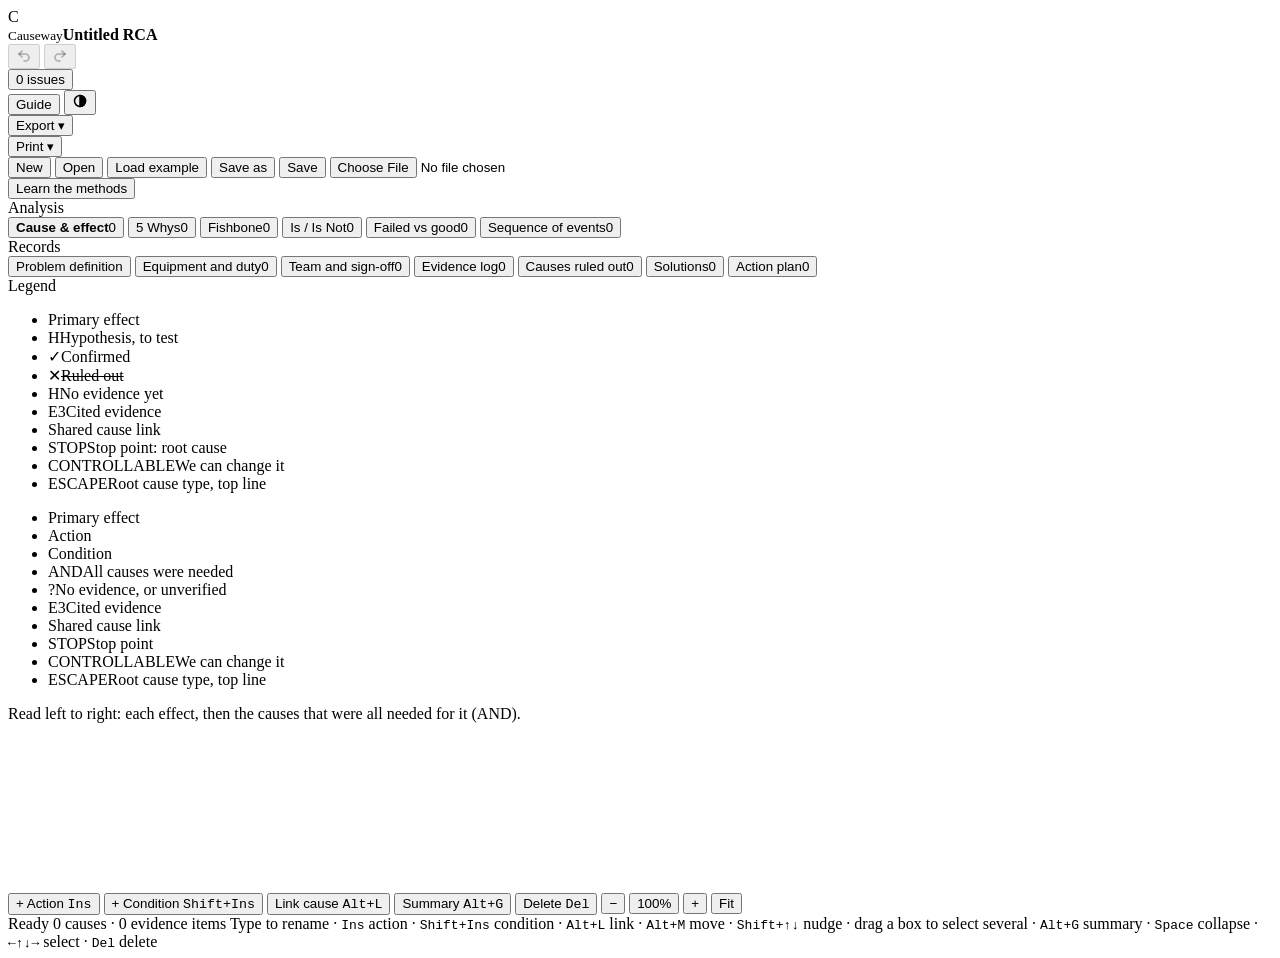
==== src/index.html @ 366dcf78 "Box selection and summaries: a brace from sibling causes to one they share Drag a box on the canvas " ====
<!doctype html>
<!-- Generated by scripts/build.py from src/. Edit the sources, not this file. -->
<!-- Causeway, a root cause analysis workbench. Third-party code: none; everything below is our own. -->
<html lang="en">
<head>
<meta charset="utf-8">
<meta name="viewport" content="width=device-width, initial-scale=1">
<!-- Offline by construction: the browser refuses every network request this page could make. -->
<meta http-equiv="Content-Security-Policy" content="default-src 'none'; script-src 'unsafe-inline'; style-src 'unsafe-inline'; img-src data: blob:">
<title>Causeway</title>
<link rel="icon" type="image/svg+xml" href="@build:favicon">
<style>
/* @build:css */
</style>
</head>
<body>
<div class="app" id="app" data-record="chart" data-style="apollo">
  <header>
    <div class="mark" aria-hidden="true">C</div>
    <div class="brand"><small id="sheetMeta">Causeway</small><strong id="sheetTitle">Untitled RCA</strong></div>
    <div class="group">
      <button class="icon" id="undo" title="Undo (Ctrl/Cmd+Z)" aria-label="Undo" disabled><svg aria-hidden="true" width="16" height="16" viewBox="0 0 16 16" fill="none" stroke="currentColor" stroke-width="1.6" stroke-linecap="round" stroke-linejoin="round"><path d="M6 4 3 7l3 3"/><path d="M3 7h6.5a3.5 3.5 0 0 1 0 7H8"/></svg></button>
      <button class="icon" id="redo" title="Redo (Ctrl+Y or Ctrl/Cmd+Shift+Z)" aria-label="Redo" disabled><svg aria-hidden="true" width="16" height="16" viewBox="0 0 16 16" fill="none" stroke="currentColor" stroke-width="1.6" stroke-linecap="round" stroke-linejoin="round"><path d="m10 4 3 3-3 3"/><path d="M13 7H6.5a3.5 3.5 0 0 0 0 7H8"/></svg></button>
    </div>
    <div class="issues-wrap">
      <button id="issuesButton" class="issues" aria-expanded="false" aria-controls="issuesList" title="Rule issues: click to list them"><span class="dot" aria-hidden="true"></span><span id="issuesCount">0 issues</span></button>
      <div id="issuesList" class="popover" role="menu" hidden></div>
    </div>
    <div class="toolbar" id="fileGroup">
      <button id="guideButton" aria-pressed="false" aria-controls="guide" title="Show or hide the guide to the page shown: what it is and how to fill it in">Guide</button>
      <button class="icon" id="themeButton" aria-label="Theme" title="Theme"><svg aria-hidden="true" width="16" height="16" viewBox="0 0 16 16" fill="none" stroke="currentColor" stroke-width="1.5"><circle cx="8" cy="8" r="5.5"/><path d="M8 2.5a5.5 5.5 0 0 1 0 11z" fill="currentColor"/></svg></button>
      <div class="menu-wrap">
        <button id="exportButton" aria-expanded="false" aria-controls="exportMenu" title="Export a report as Word or PowerPoint, or the chart as PDF or an image">Export ▾</button>
        <div id="exportMenu" class="popover right" role="menu" hidden>
          <div class="where">Word</div>
          <button role="menuitem" id="exportDocxFull"><b>Full report</b><small>.docx: every record and the chart, to edit and send</small></button>
          <button role="menuitem" id="exportDocx8d"><b>8D report</b><small>.docx: D1 to D8, for a customer's 8D request</small></button>
          <div class="where">PowerPoint</div>
          <button role="menuitem" id="exportPptxFull"><b>Full report</b><small>.pptx: a section to a slide, long tables run on</small></button>
          <button role="menuitem" id="exportPptx8d"><b>8D report</b><small>.pptx: D1 to D8 as slides</small></button>
          <button role="menuitem" id="exportPptxSummary"><b>One-page summary</b><small>.pptx: one slide for management</small></button>
          <div class="where">Chart</div>
          <button role="menuitem" id="exportPdf"><b>PDF</b><small>Vector, the whole chart on one A4, A3, or A1 sheet</small></button>
          <button role="menuitem" id="exportSvg"><b>SVG</b><small>Vector, for documents and further editing</small></button>
          <button role="menuitem" id="exportPng"><b>PNG</b><small>Image at twice screen resolution</small></button>
        </div>
      </div>
      <div class="menu-wrap">
        <button id="printReport" aria-expanded="false" aria-controls="printMenu" title="Print a report, or save it as a PDF">Print ▾</button>
        <div id="printMenu" class="popover right" role="menu" hidden>
          <button role="menuitem" id="printFull"><b>Full RCA report</b><small>Every record, the chart, and the sign-off</small></button>
          <button role="menuitem" id="print8d"><b>8D report</b><small>D1 to D8, for a customer's 8D request</small></button>
          <button role="menuitem" id="printSummary"><b>One-page summary</b><small>Problem, root causes, actions, and status</small></button>
        </div>
      </div>
      <span class="divider" aria-hidden="true"></span>
      <button id="newProject" title="Start a new, empty RCA">New</button>
      <button id="openProject" title="Open a saved RCA (JSON)">Open</button>
      <button id="loadExample" title="Replace the current RCA with the built-in P-101A seal leakage example">Load example</button>
      <button id="saveProjectAs" title="Save the RCA under a new file name (Ctrl/Cmd+Shift+S)">Save as</button>
      <button id="saveProject" class="primary" title="Save the RCA as a JSON file (Ctrl/Cmd+S)">Save</button>
      <input id="projectFile" type="file" accept=".json,.xmind,application/json">
    </div>
  </header>

  <nav class="rail" aria-label="RCA records">
    <button class="record learn" data-record="learn" title="Every method in the order an investigation uses them, each with a guide and an example">Learn the methods</button>
    <div class="panel-title group-title">Analysis</div>
    <button class="record active" data-record="chart" aria-current="page" id="railChart"><b id="railChartName">Cause &amp; effect</b><span id="railCauses">0</span></button>
    <button class="record" data-record="whys">5 Whys<span id="railWhys">0</span></button>
    <button class="record" data-record="fishbone">Fishbone<span id="railFish">0</span></button>
    <button class="record" data-record="spec">Is / Is Not<span id="railSpec">0</span></button>
    <button class="record" data-record="compare" title="Optional: the failed case beside two that did not fail">Failed vs good<span id="railCompare">0</span></button>
    <button class="record" data-record="timeline">Sequence of events<span id="railTimeline">0</span></button>
    <div class="panel-title group-title">Records</div>
    <button class="record" data-record="problem">Problem definition</button>
    <button class="record" data-record="equipment">Equipment and duty<span id="railEquipment">0</span></button>
    <button class="record" data-record="team">Team and sign-off<span id="railTeam">0</span></button>
    <button class="record" data-record="evidence">Evidence log<span id="railEvidence">0</span></button>
    <button class="record" data-record="ruledOut">Causes ruled out<span id="railRuledOut">0</span></button>
    <button class="record" data-record="solutions">Solutions<span id="railSolutions">0</span></button>
    <button class="record" data-record="actions">Action plan<span id="railActions">0</span></button>
    <div class="panel-title legend-title">Legend</div>
    <ul class="legend tree">
      <li><span class="sw effect"></span>Primary effect</li>
      <li><span class="sw possible"></span><span class="sw badge h">H</span>Hypothesis, to test</li>
      <li><span class="sw confirmed"></span><span class="sw badge ok">✓</span>Confirmed</li>
      <li><span class="sw ruled"></span><span class="sw badge no">✕</span><s>Ruled out</s></li>
      <li><span class="sw q">H</span>No evidence yet</li>
      <li><span class="sw code">E3</span>Cited evidence</li>
      <li><span class="sw shared"></span>Shared cause link</li>
      <li><span class="sw stop">STOP</span>Stop point: root cause</li>
      <li><span class="sw ctrl">CONTROLLABLE</span>We can change it</li>
      <li><span class="sw ctype">ESCAPE</span>Root cause type, top line</li>
    </ul>
    <ul class="legend apollo">
      <li><span class="sw effect"></span>Primary effect</li>
      <li><span class="sw action"></span>Action</li>
      <li><span class="sw condition"></span>Condition</li>
      <li><span class="sw and">AND</span>All causes were needed</li>
      <li><span class="sw q">?</span>No evidence, or unverified</li>
      <li><span class="sw code">E3</span>Cited evidence</li>
      <li><span class="sw shared"></span>Shared cause link</li>
      <li><span class="sw stop">STOP</span>Stop point</li>
      <li><span class="sw ctrl">CONTROLLABLE</span>We can change it</li>
      <li><span class="sw ctype">ESCAPE</span>Root cause type, top line</li>
    </ul>
  </nav>

  <main>
    <p class="hint" id="chartHint">Read left to right: each effect, then the causes that were all needed for it (AND).</p>
    <div id="linkBanner" class="banner" role="status" hidden><span id="linkText"></span><button id="cancelLink">Cancel <kbd>Esc</kbd></button></div>
    <div id="evidenceBanner" class="banner" role="status" hidden><span id="evidenceBannerText"></span><button id="clearHighlight">Clear <kbd>Esc</kbd></button></div>
    <svg id="chart" xmlns="http://www.w3.org/2000/svg" aria-label="Cause and effect chart"></svg>
    <div class="editbar" role="toolbar" aria-label="Edit chart">
      <button id="addAction" class="add-action" title="Add an action cause to the selected effect"><span id="addActionName">+ Action</span> <kbd>Ins</kbd></button>
      <button id="addCondition" class="add-condition" title="Add a condition cause to the selected effect">+ Condition <kbd>Shift+Ins</kbd></button>
      <button id="linkCause" title="Link a node already on the chart as a further cause of the selected effect">Link cause <kbd>Alt+L</kbd></button>
      <button id="summarise" title="One new cause shared by the selected causes, drawn to their right with a brace. Drag a box on the canvas to select several">Summary <kbd>Alt+G</kbd></button>
      <button id="deleteNode" class="danger" title="Delete the selected cause">Delete <kbd>Del</kbd></button>
      <span class="sep" aria-hidden="true"></span>
      <button id="zoomOut" title="Zoom out" aria-label="Zoom out">−</button>
      <button id="zoomReset" title="Reset zoom to 100%">100%</button>
      <button id="zoomIn" title="Zoom in" aria-label="Zoom in">+</button>
      <button id="zoomFit" title="Zoom to fit the chart">Fit</button>
    </div>
  </main>

  <aside class="inspector" aria-label="Properties"><div id="properties"></div></aside>

  <aside class="guide" id="guide" aria-label="Guide" hidden></aside>

  <section class="records" id="records" aria-live="off"></section>

  <footer>
    <span id="status">Ready</span>
    <span id="count">0 causes · 0 evidence items</span>
    <span class="keyhints" id="keyHints">Type to rename · <kbd>Ins</kbd> action · <kbd>Shift+Ins</kbd> condition · <kbd>Alt+L</kbd> link · <kbd>Alt+M</kbd> move · <kbd>Shift+↑↓</kbd> nudge · drag a box to select several · <kbd>Alt+G</kbd> summary · <kbd>Space</kbd> collapse · <kbd>←↑↓→</kbd> select · <kbd>Del</kbd> delete</span>
  </footer>
</div>
<dialog id="dialog" class="dialog"></dialog>
<div id="report" aria-hidden="true"></div>
<script>
(() => {
'use strict';
/* @build:js */
})();
</script>
</body>
</html>
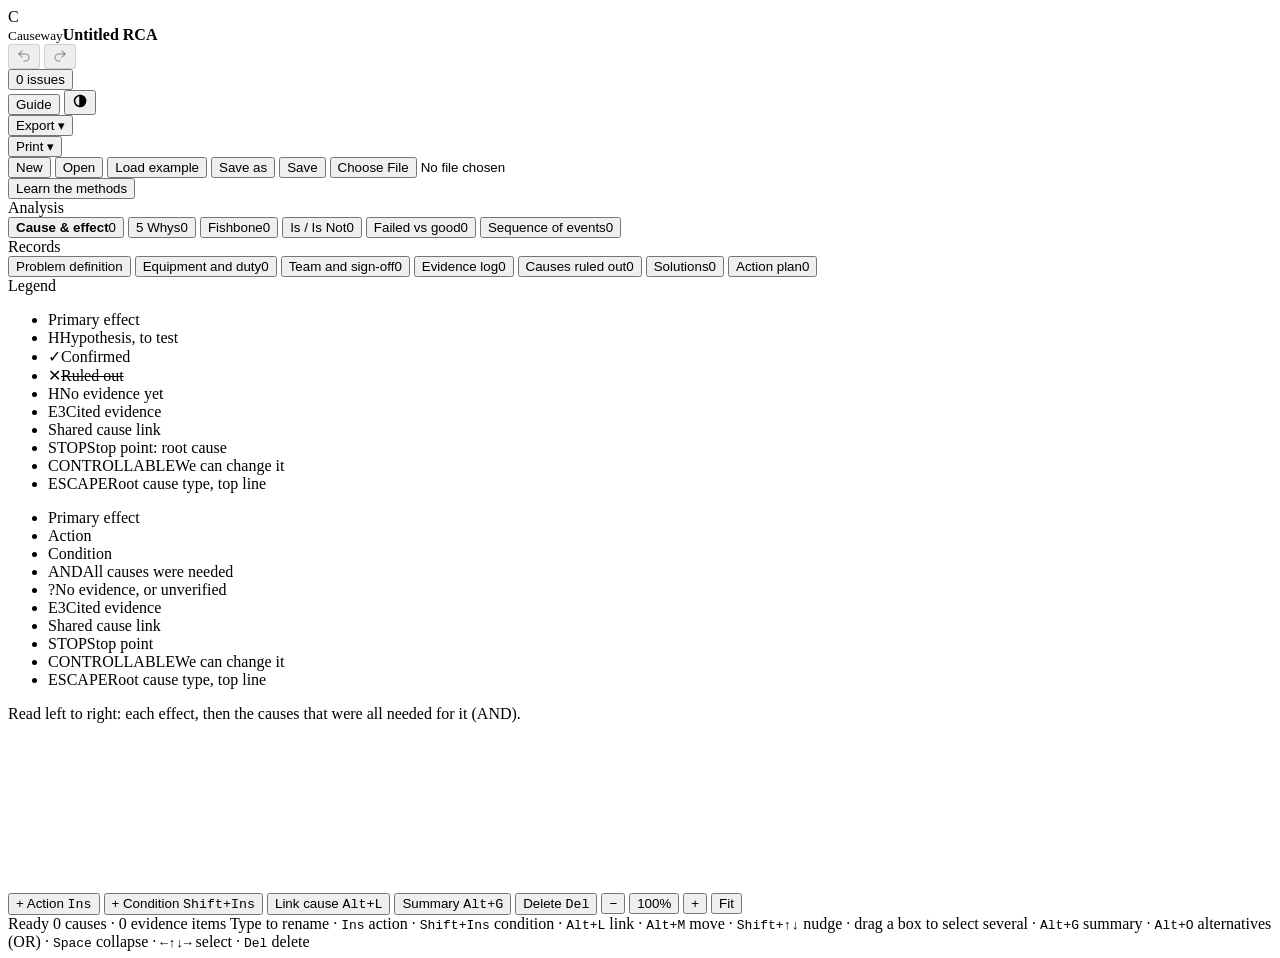
==== commit 96eb70ef: "Alternatives (OR) in Apollo, and Tab to add causes Select causes of one effect and press Alt+O when " ====
--- a/src/index.html
+++ b/src/index.html
@@ -135,7 +135,7 @@
   <footer>
     <span id="status">Ready</span>
     <span id="count">0 causes · 0 evidence items</span>
-    <span class="keyhints" id="keyHints">Type to rename · <kbd>Ins</kbd> action · <kbd>Shift+Ins</kbd> condition · <kbd>Alt+L</kbd> link · <kbd>Alt+M</kbd> move · <kbd>Shift+↑↓</kbd> nudge · drag a box to select several · <kbd>Alt+G</kbd> summary · <kbd>Space</kbd> collapse · <kbd>←↑↓→</kbd> select · <kbd>Del</kbd> delete</span>
+    <span class="keyhints" id="keyHints">Type to rename · <kbd>Ins</kbd> action · <kbd>Shift+Ins</kbd> condition · <kbd>Alt+L</kbd> link · <kbd>Alt+M</kbd> move · <kbd>Shift+↑↓</kbd> nudge · drag a box to select several · <kbd>Alt+G</kbd> summary · <kbd>Alt+O</kbd> alternatives (OR) · <kbd>Space</kbd> collapse · <kbd>←↑↓→</kbd> select · <kbd>Del</kbd> delete</span>
   </footer>
 </div>
 <dialog id="dialog" class="dialog"></dialog>
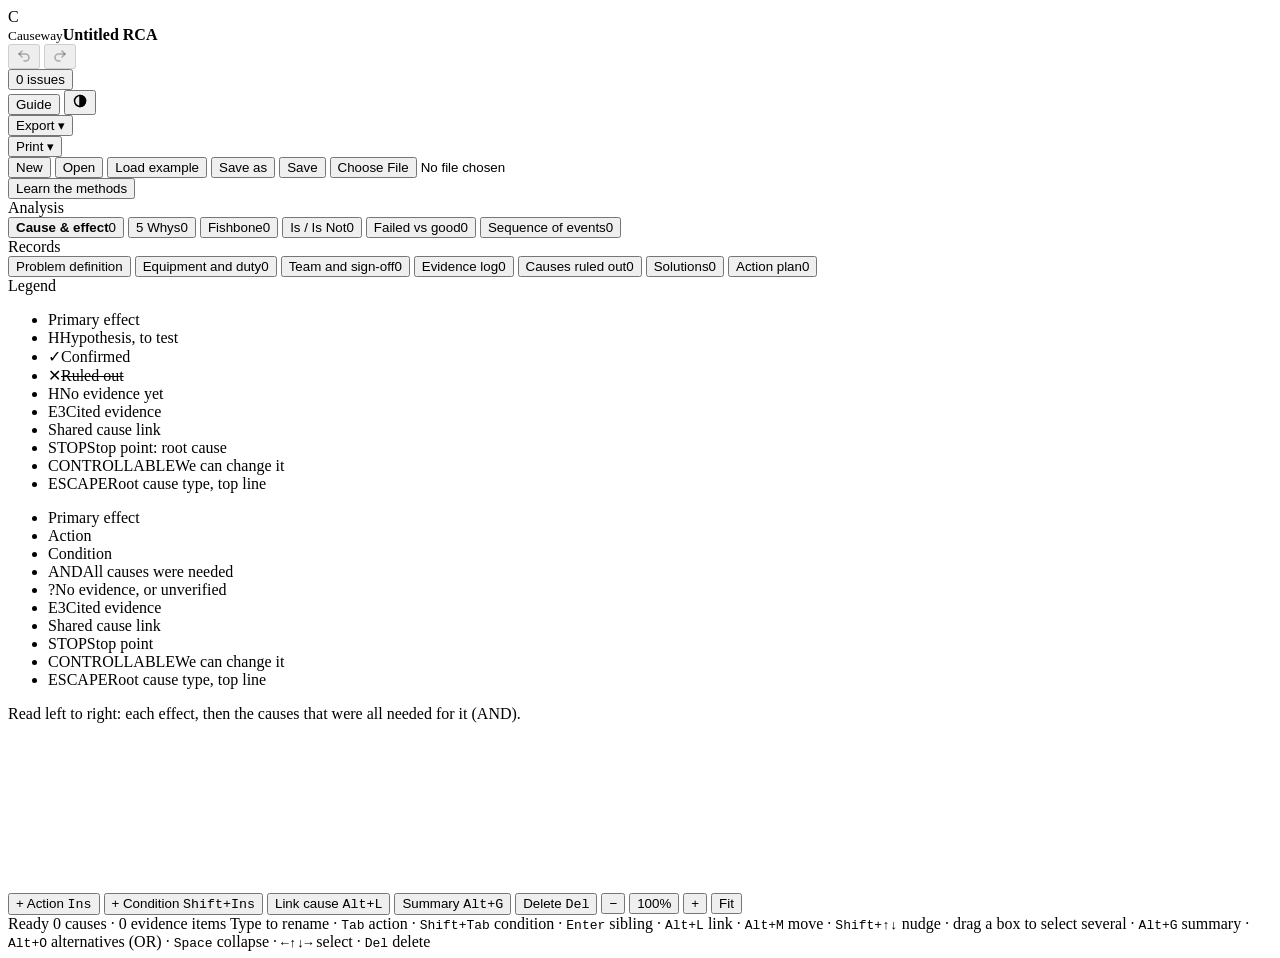
==== commit 7569f523: "Mind-map editing: Tab adds a cause, Enter a sibling, typing edits In both chart styles, Tab (Shift+T" ====
--- a/src/index.html
+++ b/src/index.html
@@ -135,7 +135,7 @@
   <footer>
     <span id="status">Ready</span>
     <span id="count">0 causes · 0 evidence items</span>
-    <span class="keyhints" id="keyHints">Type to rename · <kbd>Ins</kbd> action · <kbd>Shift+Ins</kbd> condition · <kbd>Alt+L</kbd> link · <kbd>Alt+M</kbd> move · <kbd>Shift+↑↓</kbd> nudge · drag a box to select several · <kbd>Alt+G</kbd> summary · <kbd>Alt+O</kbd> alternatives (OR) · <kbd>Space</kbd> collapse · <kbd>←↑↓→</kbd> select · <kbd>Del</kbd> delete</span>
+    <span class="keyhints" id="keyHints">Type to rename · <kbd>Tab</kbd> action · <kbd>Shift+Tab</kbd> condition · <kbd>Enter</kbd> sibling · <kbd>Alt+L</kbd> link · <kbd>Alt+M</kbd> move · <kbd>Shift+↑↓</kbd> nudge · drag a box to select several · <kbd>Alt+G</kbd> summary · <kbd>Alt+O</kbd> alternatives (OR) · <kbd>Space</kbd> collapse · <kbd>←↑↓→</kbd> select · <kbd>Del</kbd> delete</span>
   </footer>
 </div>
 <dialog id="dialog" class="dialog"></dialog>
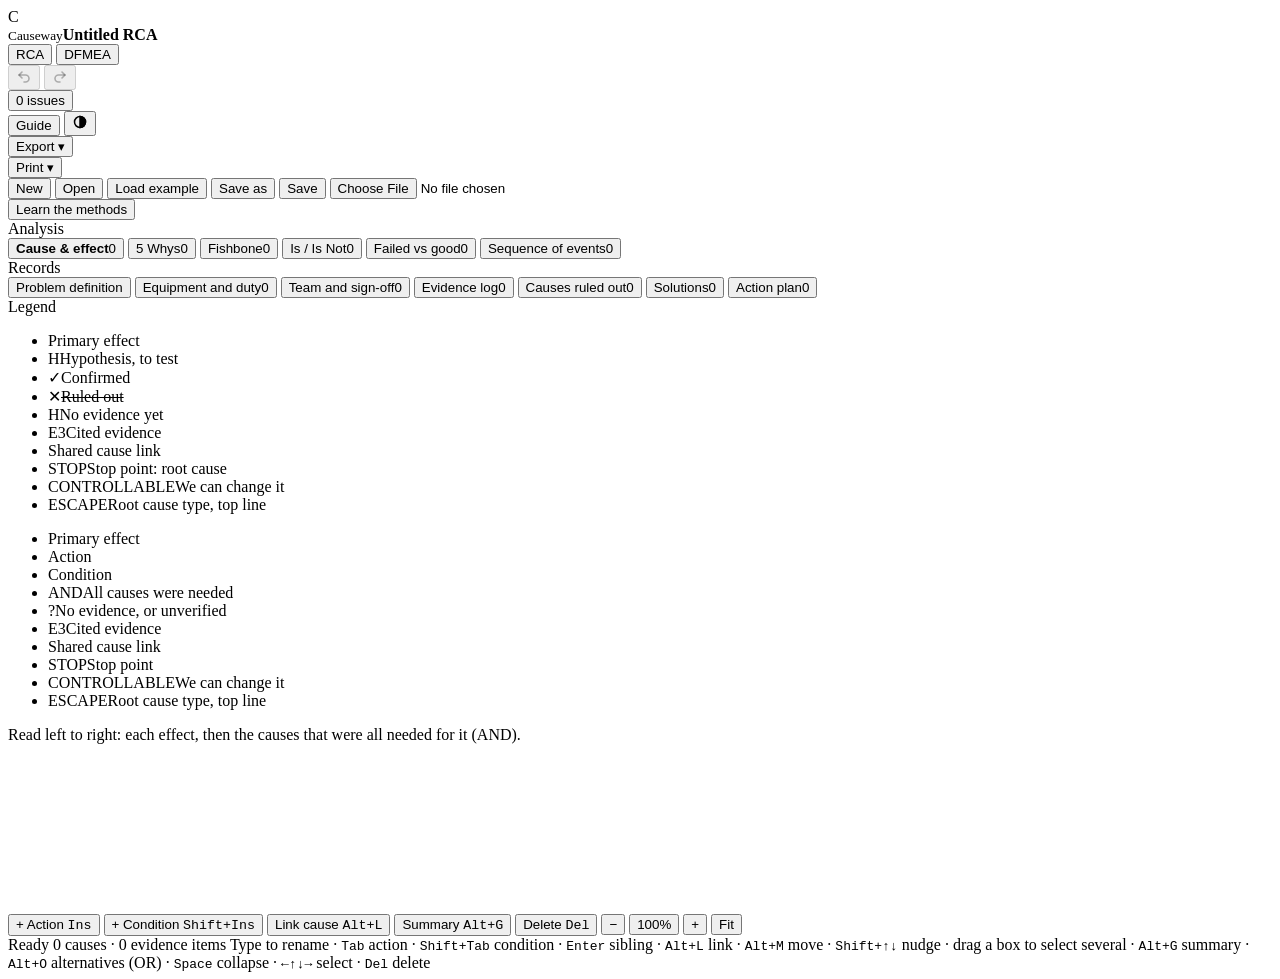
==== commit dbf9b179: "DFMEA: a module of its own beside the RCA RCA | DFMEA in the top bar switches module; the two share " ====
--- a/src/index.html
+++ b/src/index.html
@@ -14,10 +14,14 @@
 </style>
 </head>
 <body>
-<div class="app" id="app" data-record="chart" data-style="apollo">
+<div class="app" id="app" data-record="chart" data-style="apollo" data-module="rca">
   <header>
     <div class="mark" aria-hidden="true">C</div>
     <div class="brand"><small id="sheetMeta">Causeway</small><strong id="sheetTitle">Untitled RCA</strong></div>
+    <div class="module-switch" role="group" aria-label="Module">
+      <button id="moduleRca" aria-pressed="true" title="Root cause analysis of a failure">RCA</button>
+      <button id="moduleDfmea" aria-pressed="false" title="Design FMEA: the risks of a design, before it fails">DFMEA</button>
+    </div>
     <div class="group">
       <button class="icon" id="undo" title="Undo (Ctrl/Cmd+Z)" aria-label="Undo" disabled><svg aria-hidden="true" width="16" height="16" viewBox="0 0 16 16" fill="none" stroke="currentColor" stroke-width="1.6" stroke-linecap="round" stroke-linejoin="round"><path d="M6 4 3 7l3 3"/><path d="M3 7h6.5a3.5 3.5 0 0 1 0 7H8"/></svg></button>
       <button class="icon" id="redo" title="Redo (Ctrl+Y or Ctrl/Cmd+Shift+Z)" aria-label="Redo" disabled><svg aria-hidden="true" width="16" height="16" viewBox="0 0 16 16" fill="none" stroke="currentColor" stroke-width="1.6" stroke-linecap="round" stroke-linejoin="round"><path d="m10 4 3 3-3 3"/><path d="M13 7H6.5a3.5 3.5 0 0 0 0 7H8"/></svg></button>
@@ -32,6 +36,9 @@
       <div class="menu-wrap">
         <button id="exportButton" aria-expanded="false" aria-controls="exportMenu" title="Export a report as Word or PowerPoint, or the chart as PDF or an image">Export ▾</button>
         <div id="exportMenu" class="popover right" role="menu" hidden>
+          <div class="where fmea-only">Word</div>
+          <button role="menuitem" id="exportDocxDfmea" class="fmea-only"><b>DFMEA report</b><small>.docx: scope, the worksheet, and the actions</small></button>
+          <div class="rca-only">
           <div class="where">Word</div>
           <button role="menuitem" id="exportDocxFull"><b>Full report</b><small>.docx: every record and the chart, to edit and send</small></button>
           <button role="menuitem" id="exportDocx8d"><b>8D report</b><small>.docx: D1 to D8, for a customer's 8D request</small></button>
@@ -43,14 +50,16 @@
           <button role="menuitem" id="exportPdf"><b>PDF</b><small>Vector, the whole chart on one A4, A3, or A1 sheet</small></button>
           <button role="menuitem" id="exportSvg"><b>SVG</b><small>Vector, for documents and further editing</small></button>
           <button role="menuitem" id="exportPng"><b>PNG</b><small>Image at twice screen resolution</small></button>
+          </div>
         </div>
       </div>
       <div class="menu-wrap">
         <button id="printReport" aria-expanded="false" aria-controls="printMenu" title="Print a report, or save it as a PDF">Print ▾</button>
         <div id="printMenu" class="popover right" role="menu" hidden>
-          <button role="menuitem" id="printFull"><b>Full RCA report</b><small>Every record, the chart, and the sign-off</small></button>
-          <button role="menuitem" id="print8d"><b>8D report</b><small>D1 to D8, for a customer's 8D request</small></button>
-          <button role="menuitem" id="printSummary"><b>One-page summary</b><small>Problem, root causes, actions, and status</small></button>
+          <button role="menuitem" id="printFull" class="rca-only"><b>Full RCA report</b><small>Every record, the chart, and the sign-off</small></button>
+          <button role="menuitem" id="print8d" class="rca-only"><b>8D report</b><small>D1 to D8, for a customer's 8D request</small></button>
+          <button role="menuitem" id="printSummary" class="rca-only"><b>One-page summary</b><small>Problem, root causes, actions, and status</small></button>
+          <button role="menuitem" id="printDfmea" class="fmea-only"><b>DFMEA report</b><small>Scope, the worksheet, and the actions</small></button>
         </div>
       </div>
       <span class="divider" aria-hidden="true"></span>
@@ -63,7 +72,7 @@
     </div>
   </header>
 
-  <nav class="rail" aria-label="RCA records">
+  <nav class="rail" id="rcaRail" aria-label="RCA records">
     <button class="record learn" data-record="learn" title="Every method in the order an investigation uses them, each with a guide and an example">Learn the methods</button>
     <div class="panel-title group-title">Analysis</div>
     <button class="record active" data-record="chart" aria-current="page" id="railChart"><b id="railChartName">Cause &amp; effect</b><span id="railCauses">0</span></button>
@@ -132,6 +141,9 @@
 
   <section class="records" id="records" aria-live="off"></section>
 
+  <nav class="rail" id="dfmeaRail" aria-label="DFMEA pages"></nav>
+  <section class="dfmea" id="dfmea"></section>
+
   <footer>
     <span id="status">Ready</span>
     <span id="count">0 causes · 0 evidence items</span>
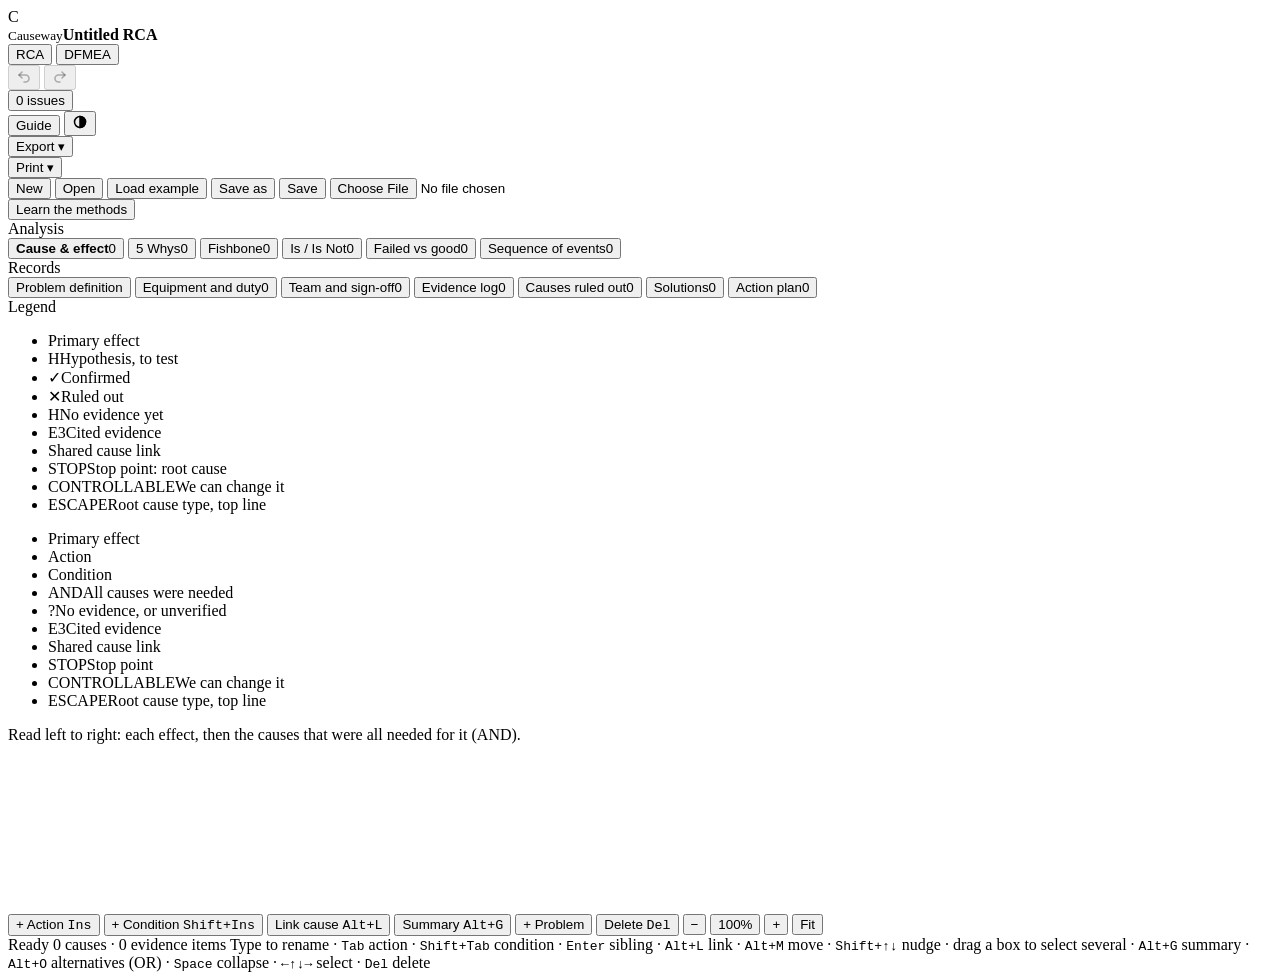
==== commit bdb7e2cb: "Several problems in one investigation; ruled-out causes readable + Problem adds a further problem to" ====
--- a/src/index.html
+++ b/src/index.html
@@ -94,7 +94,7 @@
       <li><span class="sw effect"></span>Primary effect</li>
       <li><span class="sw possible"></span><span class="sw badge h">H</span>Hypothesis, to test</li>
       <li><span class="sw confirmed"></span><span class="sw badge ok">✓</span>Confirmed</li>
-      <li><span class="sw ruled"></span><span class="sw badge no">✕</span><s>Ruled out</s></li>
+      <li><span class="sw ruled"></span><span class="sw badge no">✕</span>Ruled out</li>
       <li><span class="sw q">H</span>No evidence yet</li>
       <li><span class="sw code">E3</span>Cited evidence</li>
       <li><span class="sw shared"></span>Shared cause link</li>
@@ -126,6 +126,7 @@
       <button id="addCondition" class="add-condition" title="Add a condition cause to the selected effect">+ Condition <kbd>Shift+Ins</kbd></button>
       <button id="linkCause" title="Link a node already on the chart as a further cause of the selected effect">Link cause <kbd>Alt+L</kbd></button>
       <button id="summarise" title="One new cause shared by the selected causes, drawn to their right with a brace. Drag a box on the canvas to select several">Summary <kbd>Alt+G</kbd></button>
+      <button id="addTree" title="Add another problem: a second primary effect with its own tree, problem statement, and Is / Is Not, in this same investigation">+ Problem</button>
       <button id="deleteNode" class="danger" title="Delete the selected cause">Delete <kbd>Del</kbd></button>
       <span class="sep" aria-hidden="true"></span>
       <button id="zoomOut" title="Zoom out" aria-label="Zoom out">−</button>
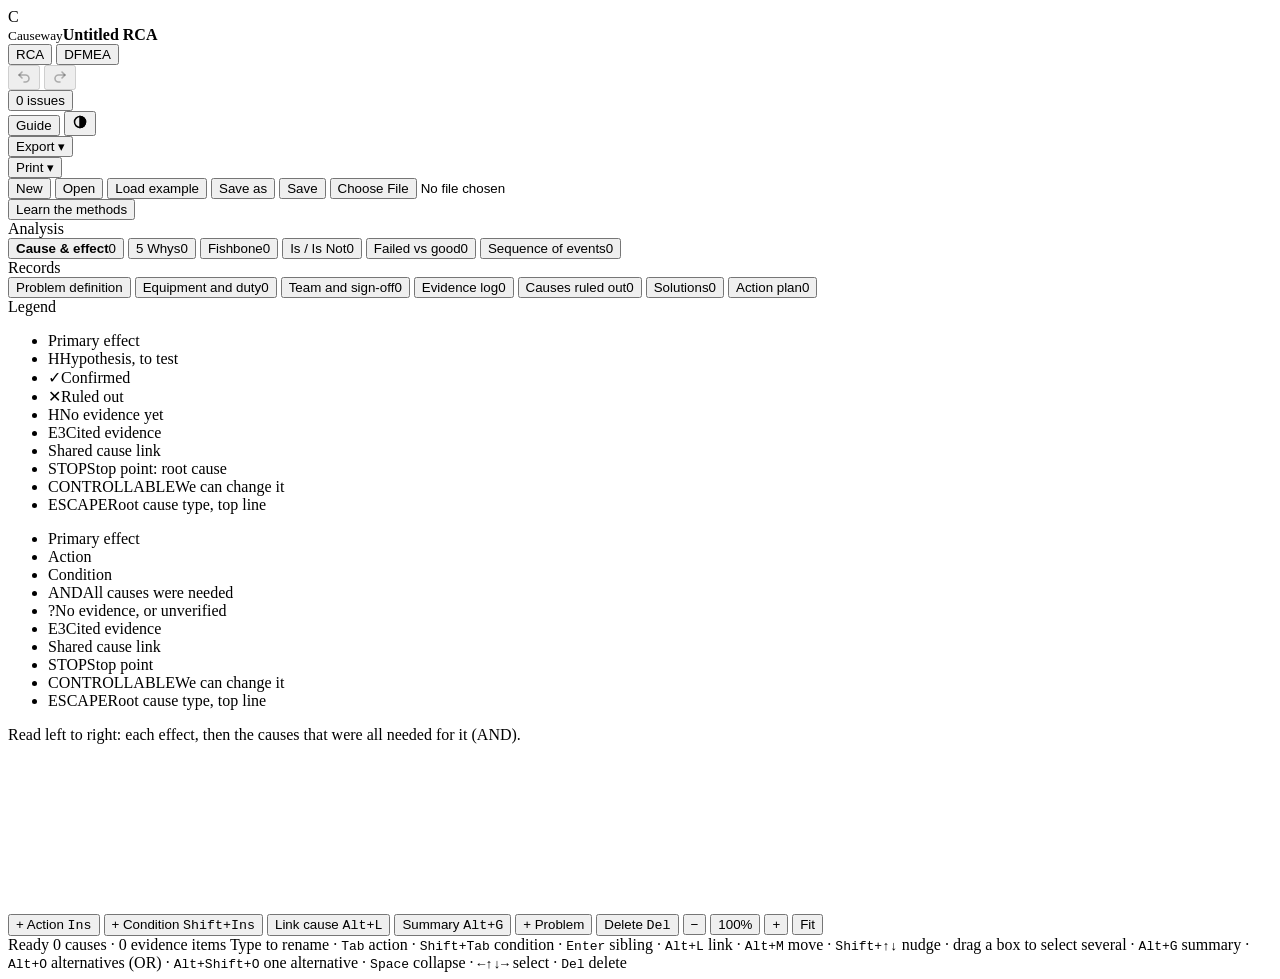
==== commit c06c64cd: "Apollo OR between whole explanations: each alternative an action and a condition An alternative (OR)" ====
--- a/src/index.html
+++ b/src/index.html
@@ -148,7 +148,7 @@
   <footer>
     <span id="status">Ready</span>
     <span id="count">0 causes · 0 evidence items</span>
-    <span class="keyhints" id="keyHints">Type to rename · <kbd>Tab</kbd> action · <kbd>Shift+Tab</kbd> condition · <kbd>Enter</kbd> sibling · <kbd>Alt+L</kbd> link · <kbd>Alt+M</kbd> move · <kbd>Shift+↑↓</kbd> nudge · drag a box to select several · <kbd>Alt+G</kbd> summary · <kbd>Alt+O</kbd> alternatives (OR) · <kbd>Space</kbd> collapse · <kbd>←↑↓→</kbd> select · <kbd>Del</kbd> delete</span>
+    <span class="keyhints" id="keyHints">Type to rename · <kbd>Tab</kbd> action · <kbd>Shift+Tab</kbd> condition · <kbd>Enter</kbd> sibling · <kbd>Alt+L</kbd> link · <kbd>Alt+M</kbd> move · <kbd>Shift+↑↓</kbd> nudge · drag a box to select several · <kbd>Alt+G</kbd> summary · <kbd>Alt+O</kbd> alternatives (OR) · <kbd>Alt+Shift+O</kbd> one alternative · <kbd>Space</kbd> collapse · <kbd>←↑↓→</kbd> select · <kbd>Del</kbd> delete</span>
   </footer>
 </div>
 <dialog id="dialog" class="dialog"></dialog>
